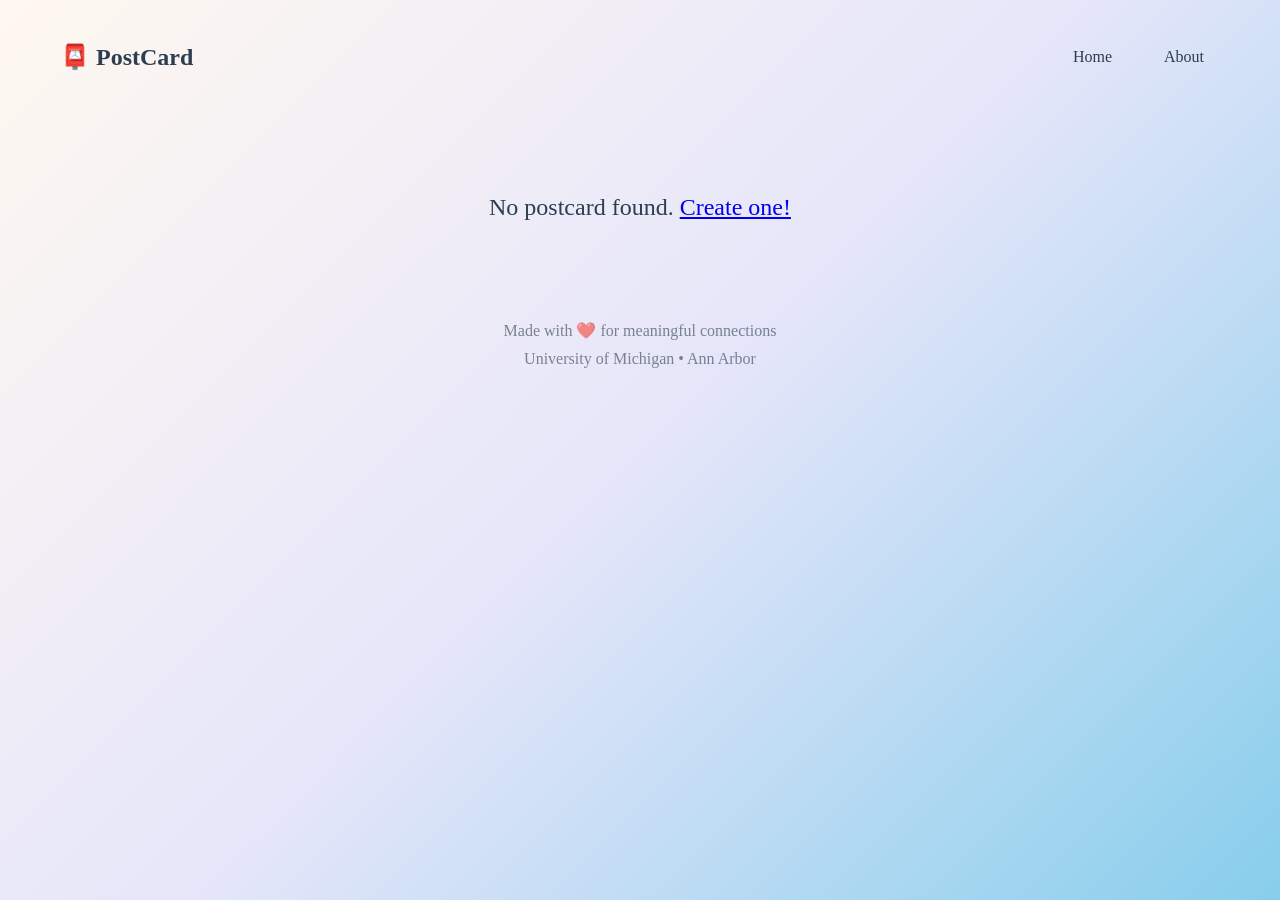
==== postcard-view.html @ ebce6b2e "Split monolithic Postcard.html into multi-page structure with shared CSS and JS Co-Authored-By: Clau" ====
<!--
  postcard-view.html — Received Postcard Page
  This is the page recipients open when they click a shared postcard link.
  URL param: ?view=<postcard_id>

  Displays the postcard in two halves:
    Front — the colored canvas drawing
    Back  — the handwritten message, sender name, and campus location

  Offers a "Download JPG" button that exports a full 1200×800 composite image.
  All interactivity is handled by postcard-view.js.
-->
<!DOCTYPE html>
<html lang="en">
<head>
    <meta charset="UTF-8">
    <meta name="viewport" content="width=device-width, initial-scale=1.0">
    <title>You've Got Mail! - Virtual Postcard Platform</title>
    <link rel="stylesheet" href="postcard.css">
</head>
<body>
    <div class="container">
        <!-- Header -->
        <header>
            <div class="logo">
                📮 PostCard
            </div>
            <nav>
                <button onclick="window.location.href='Postcard.html'">Home</button>
                <button onclick="window.location.href='Postcard.html#about'">About</button>
            </nav>
        </header>

        <!-- View Section (always active on this page) -->
        <div id="view" class="section active">
            <div style="text-align: center; margin-bottom: 40px;">
                <h2 style="font-size: 3rem; margin-bottom: 20px;">You've Got Mail! 💌</h2>
            </div>
            <div class="postcard-preview">
                <div class="postcard-sides">
                    <div>
                        <h3 style="text-align: center; margin-bottom: 15px;">Front</h3>
                        <div class="postcard-side postcard-front" id="viewFront">
                            <!-- Canvas inserted by JS -->
                        </div>
                    </div>
                    <div>
                        <h3 style="text-align: center; margin-bottom: 15px;">Back</h3>
                        <div class="postcard-side postcard-back">
                            <div id="viewMessage" style="font-size: 1.2rem; line-height: 1.8; margin-bottom: 30px;"></div>
                            <div style="padding-top: 20px; border-top: 2px dashed rgba(0,0,0,0.2);">
                                <div id="viewSender" style="margin-bottom: 10px; font-size: 1.1rem;"><strong>From:</strong> <span></span></div>
                                <div id="viewLocation" style="opacity: 0.7;"><strong>Sent from:</strong> <span></span></div>
                            </div>
                            <div class="stamp">💌</div>
                        </div>
                    </div>
                </div>
            </div>
            <div style="text-align: center; margin-top: 40px;">
                <button class="cta-button" onclick="downloadViewedPostcard()" style="margin-right: 10px;">📥 Download JPG</button>
                <button class="cta-button" onclick="window.location.href='Postcard.html'">Send One Back</button>
            </div>
        </div>

        <footer>
            <p>Made with ❤️ for meaningful connections</p>
            <p style="margin-top: 10px;">University of Michigan • Ann Arbor</p>
        </footer>
    </div>

    <script src="postcard-view.js"></script>
</body>
</html>
---- postcard.css ----
/*
 * postcard.css
 * Shared stylesheet for the Virtual Postcard Platform.
 * Imported by all three pages: Postcard.html, postcard-editor.html, postcard-view.html.
 * Defines CSS variables (colors), layout (header, nav, card grid),
 * editor components (canvas, tools, color swatches), postcard preview,
 * share modal, progress bar, and responsive breakpoints.
 */

* {
    margin: 0;
    padding: 0;
    box-sizing: border-box;
}

:root {
    --cream: #FFF8F0;
    --sage: #A8B5A0;
    --rose: #E8A598;
    --navy: #2C3E50;
    --gold: #D4AF37;
    --sky: #87CEEB;
    --lavender: #E6E6FA;
}

body {
    font-family: Georgia, serif;
    background: linear-gradient(135deg, var(--cream) 0%, var(--lavender) 50%, var(--sky) 100%);
    min-height: 100vh;
    color: var(--navy);
}

.container {
    max-width: 1200px;
    margin: 0 auto;
    padding: 20px;
}

/* Header */
header {
    display: flex;
    justify-content: space-between;
    align-items: center;
    padding: 20px 0;
    margin-bottom: 40px;
}

.logo {
    display: flex;
    align-items: center;
    gap: 10px;
    font-size: 24px;
    font-weight: bold;
    color: var(--navy);
}

/* Navigation */
nav {
    display: flex;
    gap: 20px;
}

nav button {
    background: none;
    border: none;
    color: var(--navy);
    cursor: pointer;
    font-family: Georgia, serif;
    font-size: 16px;
    padding: 8px 16px;
    border-radius: 20px;
    transition: all 0.3s;
}

nav button:hover {
    background: var(--rose);
    color: white;
}

/* Sections */
.section {
    display: none;
}

.section.active {
    display: block;
    animation: fadeIn 0.5s ease-out;
}

@keyframes fadeIn {
    from { opacity: 0; transform: translateY(20px); }
    to { opacity: 1; transform: translateY(0); }
}

/* Hero Section */
.hero {
    text-align: center;
    padding: 60px 20px;
}

.hero h1 {
    font-size: 4rem;
    line-height: 1.2;
    margin-bottom: 20px;
    color: var(--navy);
}

.hero .highlight {
    color: var(--rose);
}

.hero p {
    font-size: 1.5rem;
    margin-bottom: 40px;
    opacity: 0.8;
}

.cta-button {
    background: var(--rose);
    color: white;
    border: none;
    padding: 18px 40px;
    font-size: 1.2rem;
    border-radius: 50px;
    cursor: pointer;
    font-family: Georgia, serif;
    box-shadow: 0 10px 25px rgba(0,0,0,0.15);
    transition: all 0.3s;
}

.cta-button:hover {
    background: var(--navy);
    transform: translateY(-2px);
    box-shadow: 0 15px 35px rgba(0,0,0,0.2);
}

/* Card Grid */
.card-grid {
    display: grid;
    grid-template-columns: repeat(auto-fit, minmax(250px, 1fr));
    gap: 30px;
    margin: 40px 0;
}

.card {
    background: white;
    border-radius: 20px;
    padding: 30px;
    box-shadow: 0 4px 15px rgba(0,0,0,0.1);
    transition: all 0.3s;
    cursor: pointer;
    text-align: center;
}

.card:hover {
    transform: translateY(-5px);
    box-shadow: 0 10px 30px rgba(0,0,0,0.15);
}

.card-emoji {
    font-size: 4rem;
    margin-bottom: 15px;
}

.card h3 {
    font-size: 1.5rem;
    margin-bottom: 10px;
    color: var(--navy);
}

.card p {
    opacity: 0.7;
    line-height: 1.6;
}

/* Editor Section */
.editor {
    background: white;
    border-radius: 30px;
    padding: 40px;
    box-shadow: 0 10px 40px rgba(0,0,0,0.1);
    margin: 40px 0;
}

.editor h2 {
    text-align: center;
    font-size: 2.5rem;
    margin-bottom: 30px;
    color: var(--navy);
}

.canvas-container {
    display: flex;
    gap: 30px;
    flex-wrap: wrap;
}

.canvas-section {
    flex: 1;
    min-width: 300px;
}

#drawingCanvas {
    border: 3px solid var(--navy);
    border-radius: 15px;
    width: 100%;
    max-width: 600px;
    cursor: crosshair;
    box-shadow: 0 4px 20px rgba(0,0,0,0.1);
}

.tools {
    background: var(--cream);
    padding: 20px;
    border-radius: 15px;
    margin-bottom: 20px;
}

.tools h4 {
    margin-bottom: 15px;
    color: var(--navy);
}

.color-palette {
    display: flex;
    flex-wrap: wrap;
    gap: 10px;
    margin-bottom: 20px;
}

.color-swatch {
    width: 40px;
    height: 40px;
    border-radius: 50%;
    cursor: pointer;
    border: 3px solid transparent;
    transition: all 0.2s;
}

.color-swatch:hover,
.color-swatch.active {
    border-color: var(--navy);
    transform: scale(1.1);
}

.tool-buttons {
    display: flex;
    gap: 10px;
    flex-wrap: wrap;
}

.tool-btn {
    padding: 10px 20px;
    border: 2px solid var(--navy);
    background: white;
    border-radius: 25px;
    cursor: pointer;
    font-family: Georgia, serif;
    transition: all 0.3s;
}

.tool-btn:hover,
.tool-btn.active {
    background: var(--navy);
    color: white;
}

textarea, input {
    width: 100%;
    padding: 15px;
    border: 2px solid var(--sage);
    border-radius: 10px;
    font-family: Georgia, serif;
    font-size: 1rem;
    margin-bottom: 20px;
    resize: vertical;
}

textarea {
    min-height: 150px;
}

label {
    display: block;
    font-weight: bold;
    margin-bottom: 8px;
    color: var(--navy);
}

select {
    width: 100%;
    padding: 12px;
    border: 2px solid var(--sage);
    border-radius: 10px;
    font-family: Georgia, serif;
    font-size: 1rem;
    margin-bottom: 20px;
}

.radio-group {
    display: flex;
    flex-direction: column;
    gap: 15px;
    margin-bottom: 20px;
}

.radio-option {
    padding: 15px;
    border: 2px solid var(--sage);
    border-radius: 10px;
    cursor: pointer;
    transition: all 0.3s;
    display: flex;
    align-items: center;
    gap: 15px;
}

.radio-option:hover {
    background: var(--cream);
}

.radio-option input[type="radio"] {
    width: auto;
    margin: 0;
}

/* Postcard Preview */
.postcard-preview {
    background: white;
    border-radius: 20px;
    padding: 30px;
    box-shadow: 0 10px 30px rgba(0,0,0,0.15);
    margin: 30px 0;
}

.postcard-sides {
    display: grid;
    grid-template-columns: repeat(auto-fit, minmax(300px, 1fr));
    gap: 30px;
}

.postcard-side {
    border: 2px solid var(--navy);
    border-radius: 15px;
    padding: 20px;
    min-height: 400px;
}

.postcard-front {
    background: linear-gradient(135deg, rgba(168, 181, 160, 0.2), rgba(232, 165, 152, 0.2));
    display: flex;
    align-items: center;
    justify-content: center;
}

.postcard-back {
    background: var(--cream);
    display: flex;
    flex-direction: column;
    justify-content: space-between;
}

.stamp {
    width: 60px;
    height: 60px;
    border: 4px solid var(--rose);
    border-radius: 10px;
    display: flex;
    align-items: center;
    justify-content: center;
    font-size: 2rem;
    align-self: flex-end;
    margin-top: auto;
}

/* Action Buttons */
.action-buttons {
    display: flex;
    gap: 15px;
    margin-top: 30px;
    flex-wrap: wrap;
}

.btn-secondary {
    background: var(--sage);
    color: white;
    border: none;
    padding: 15px 30px;
    font-size: 1.1rem;
    border-radius: 50px;
    cursor: pointer;
    font-family: Georgia, serif;
    transition: all 0.3s;
    flex: 1;
    min-width: 150px;
}

.btn-secondary:hover {
    background: var(--navy);
}

/* Share Modal */
.modal {
    display: none;
    position: fixed;
    top: 0;
    left: 0;
    right: 0;
    bottom: 0;
    background: rgba(0,0,0,0.7);
    z-index: 1000;
    align-items: center;
    justify-content: center;
}

.modal.active {
    display: flex;
}

.modal-content {
    background: white;
    border-radius: 30px;
    padding: 40px;
    max-width: 500px;
    width: 90%;
    text-align: center;
    position: relative;
    animation: slideUp 0.3s ease-out;
}

@keyframes slideUp {
    from { transform: translateY(100px); opacity: 0; }
    to { transform: translateY(0); opacity: 1; }
}

.modal-close {
    position: absolute;
    top: 20px;
    right: 20px;
    background: none;
    border: none;
    font-size: 2rem;
    cursor: pointer;
    color: var(--navy);
}

.share-url {
    background: var(--cream);
    padding: 15px;
    border-radius: 10px;
    margin: 20px 0;
    word-break: break-all;
    font-family: monospace;
}

/* Responsive */
@media (max-width: 768px) {
    .hero h1 {
        font-size: 2.5rem;
    }

    .hero p {
        font-size: 1.2rem;
    }

    .canvas-container {
        flex-direction: column;
    }

    .card-grid {
        grid-template-columns: repeat(auto-fit, minmax(150px, 1fr));
        gap: 15px;
    }

    .action-buttons {
        flex-direction: column;
    }

    .action-buttons button {
        width: 100%;
    }
}

.progress-bar {
    display: flex;
    justify-content: center;
    align-items: center;
    gap: 20px;
    margin-bottom: 40px;
}

.progress-step {
    display: flex;
    align-items: center;
    gap: 10px;
}

.progress-circle {
    width: 40px;
    height: 40px;
    border-radius: 50%;
    background: #ddd;
    display: flex;
    align-items: center;
    justify-content: center;
    font-weight: bold;
    transition: all 0.3s;
}

.progress-circle.active {
    background: var(--rose);
    color: white;
}

.progress-line {
    width: 60px;
    height: 2px;
    background: #ddd;
}

footer {
    text-align: center;
    padding: 40px 20px;
    opacity: 0.6;
}
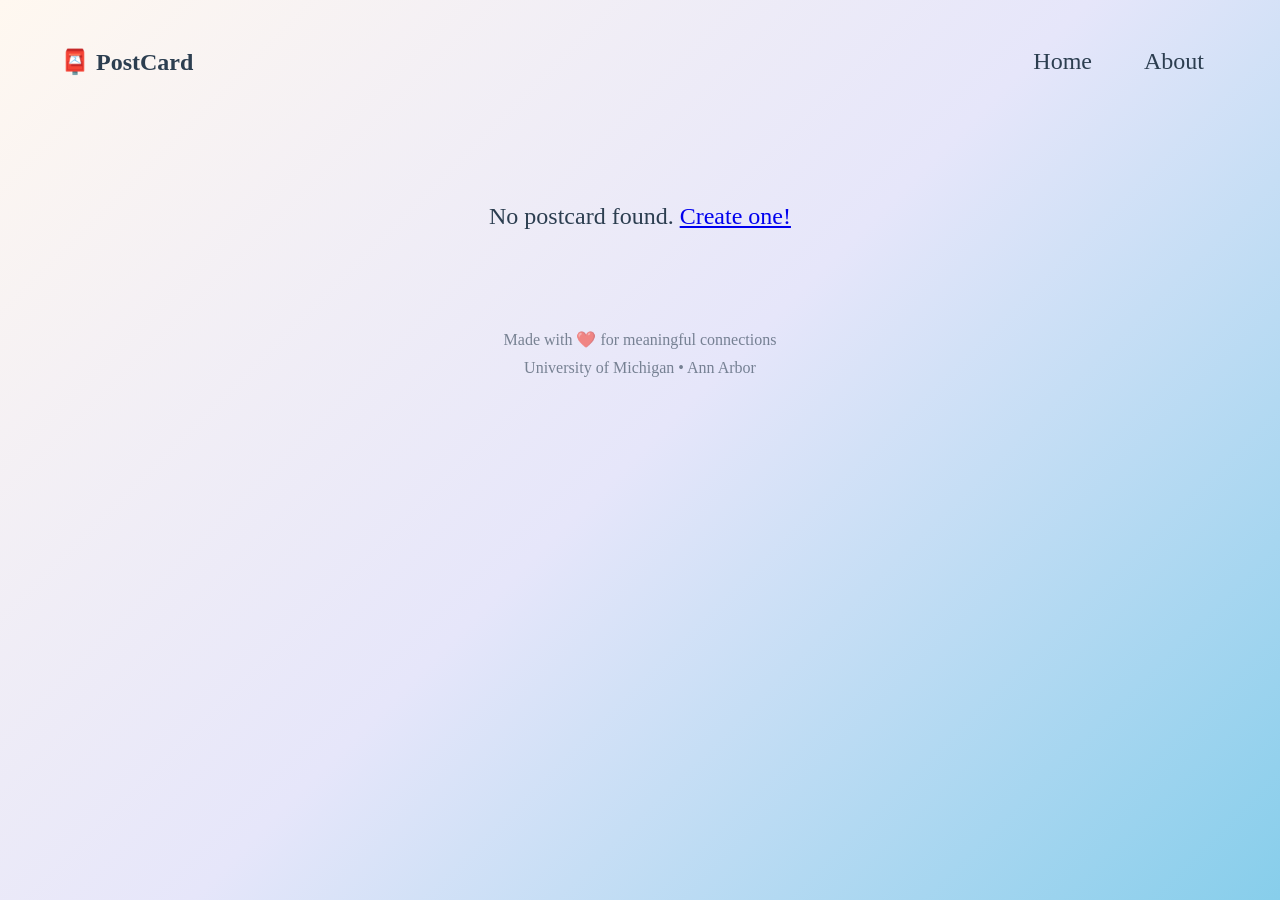
==== commit 593462a1: "Restructure site based on feedback: 2-page flow, live preview layout, better CTA" ====
--- a/postcard-view.html
+++ b/postcard-view.html
@@ -2,73 +2,68 @@
   postcard-view.html — Received Postcard Page
   This is the page recipients open when they click a shared postcard link.
   URL param: ?view=<postcard_id>
-
   Displays the postcard in two halves:
     Front — the colored canvas drawing
     Back  — the handwritten message, sender name, and campus location
-
   Offers a "Download JPG" button that exports a full 1200×800 composite image.
   All interactivity is handled by postcard-view.js.
 -->
 <!DOCTYPE html>
 <html lang="en">
 <head>
-    <meta charset="UTF-8">
-    <meta name="viewport" content="width=device-width, initial-scale=1.0">
-    <title>You've Got Mail! - Virtual Postcard Platform</title>
-    <link rel="stylesheet" href="postcard.css">
+  <meta charset="UTF-8">
+  <meta name="viewport" content="width=device-width, initial-scale=1.0">
+  <title>You've Got Mail! - Virtual Postcard Platform</title>
+  <link rel="stylesheet" href="postcard.css">
 </head>
 <body>
-    <div class="container">
-        <!-- Header -->
-        <header>
-            <div class="logo">
-                📮 PostCard
+  <div class="container">
+    <!-- Header -->
+    <header>
+      <div class="logo">📮 PostCard</div>
+      <nav>
+        <button onclick="window.location.href='Postcard.html'">Home</button>
+        <button onclick="window.location.href='Postcard.html#about'">About</button>
+      </nav>
+    </header>
+
+    <!-- View Section -->
+    <div id="view" class="section active">
+      <div style="text-align: center; margin-bottom: 40px;">
+        <h2 style="font-size: 3rem; margin-bottom: 20px;">You've Got Mail! 💌</h2>
+      </div>
+      <div class="postcard-preview">
+        <div class="postcard-sides">
+          <div>
+            <h3 style="text-align: center; margin-bottom: 15px;">Front</h3>
+            <div class="postcard-side postcard-front" id="viewFront">
+              <!-- Canvas inserted by JS -->
             </div>
-            <nav>
-                <button onclick="window.location.href='Postcard.html'">Home</button>
-                <button onclick="window.location.href='Postcard.html#about'">About</button>
-            </nav>
-        </header>
-
-        <!-- View Section (always active on this page) -->
-        <div id="view" class="section active">
-            <div style="text-align: center; margin-bottom: 40px;">
-                <h2 style="font-size: 3rem; margin-bottom: 20px;">You've Got Mail! 💌</h2>
+          </div>
+          <div>
+            <h3 style="text-align: center; margin-bottom: 15px;">Back</h3>
+            <div class="postcard-side postcard-back">
+              <div id="viewMessage" style="font-size: 1.2rem; line-height: 1.8; margin-bottom: 30px;"></div>
+              <div style="padding-top: 20px; border-top: 2px dashed rgba(0,0,0,0.2);">
+                <div id="viewSender" style="margin-bottom: 10px; font-size: 1.1rem;"><strong>From:</strong> <span></span></div>
+                <div id="viewLocation" style="opacity: 0.7;"><strong>Sent from:</strong> <span></span></div>
+              </div>
+              <div class="stamp">💌</div>
             </div>
-            <div class="postcard-preview">
-                <div class="postcard-sides">
-                    <div>
-                        <h3 style="text-align: center; margin-bottom: 15px;">Front</h3>
-                        <div class="postcard-side postcard-front" id="viewFront">
-                            <!-- Canvas inserted by JS -->
-                        </div>
-                    </div>
-                    <div>
-                        <h3 style="text-align: center; margin-bottom: 15px;">Back</h3>
-                        <div class="postcard-side postcard-back">
-                            <div id="viewMessage" style="font-size: 1.2rem; line-height: 1.8; margin-bottom: 30px;"></div>
-                            <div style="padding-top: 20px; border-top: 2px dashed rgba(0,0,0,0.2);">
-                                <div id="viewSender" style="margin-bottom: 10px; font-size: 1.1rem;"><strong>From:</strong> <span></span></div>
-                                <div id="viewLocation" style="opacity: 0.7;"><strong>Sent from:</strong> <span></span></div>
-                            </div>
-                            <div class="stamp">💌</div>
-                        </div>
-                    </div>
-                </div>
-            </div>
-            <div style="text-align: center; margin-top: 40px;">
-                <button class="cta-button" onclick="downloadViewedPostcard()" style="margin-right: 10px;">📥 Download JPG</button>
-                <button class="cta-button" onclick="window.location.href='Postcard.html'">Send One Back</button>
-            </div>
+          </div>
         </div>
-
-        <footer>
-            <p>Made with ❤️ for meaningful connections</p>
-            <p style="margin-top: 10px;">University of Michigan • Ann Arbor</p>
-        </footer>
+      </div>
+      <div style="text-align: center; margin-top: 40px;">
+        <button class="cta-button" onclick="downloadViewedPostcard()" style="margin-right: 10px;">📥 Download JPG</button>
+        <button class="cta-button" onclick="window.location.href='Postcard.html'">Send One Back</button>
+      </div>
     </div>
 
-    <script src="postcard-view.js"></script>
+    <footer>
+      <p>Made with ❤️ for meaningful connections</p>
+      <p style="margin-top: 10px;">University of Michigan • Ann Arbor</p>
+    </footer>
+  </div>
+  <script src="postcard-view.js"></script>
 </body>
 </html>
--- a/postcard.css
+++ b/postcard.css
@@ -2,9 +2,6 @@
  * postcard.css
  * Shared stylesheet for the Virtual Postcard Platform.
  * Imported by all three pages: Postcard.html, postcard-editor.html, postcard-view.html.
- * Defines CSS variables (colors), layout (header, nav, card grid),
- * editor components (canvas, tools, color swatches), postcard preview,
- * share modal, progress bar, and responsive breakpoints.
  */
 
 * {
@@ -54,7 +51,7 @@
     color: var(--navy);
 }
 
-/* Navigation */
+/* Navigation — larger buttons per feedback */
 nav {
     display: flex;
     gap: 20px;
@@ -66,7 +63,7 @@
     color: var(--navy);
     cursor: pointer;
     font-family: Georgia, serif;
-    font-size: 16px;
+    font-size: 1.5rem;
     padding: 8px 16px;
     border-radius: 20px;
     transition: all 0.3s;
@@ -96,12 +93,21 @@
 .hero {
     text-align: center;
     padding: 60px 20px;
+    position: relative;
+    overflow: hidden;
+}
+
+.hero h1,
+.hero p,
+.hero .cta-button {
+    position: relative;
+    z-index: 1;
 }
 
 .hero h1 {
     font-size: 4rem;
     line-height: 1.2;
-    margin-bottom: 20px;
+    margin-bottom: 30px;
     color: var(--navy);
 }
 
@@ -109,30 +115,53 @@
     color: var(--rose);
 }
 
-.hero p {
-    font-size: 1.5rem;
-    margin-bottom: 40px;
-    opacity: 0.8;
-}
-
+/* CTA Button — improved contrast per feedback */
 .cta-button {
     background: var(--rose);
-    color: white;
+    color: #2C3E50;
     border: none;
     padding: 18px 40px;
     font-size: 1.2rem;
+    font-weight: bold;
     border-radius: 50px;
     cursor: pointer;
     font-family: Georgia, serif;
-    box-shadow: 0 10px 25px rgba(0,0,0,0.15);
+    box-shadow: 0 4px 12px rgba(0,0,0,0.1);
     transition: all 0.3s;
 }
 
 .cta-button:hover {
     background: var(--navy);
+    color: white;
     transform: translateY(-2px);
-    box-shadow: 0 15px 35px rgba(0,0,0,0.2);
-}
+    box-shadow: 0 8px 20px rgba(0,0,0,0.15);
+}
+
+/* Background scattered postcards on home page */
+.bg-postcards {
+    position: absolute;
+    inset: 0;
+    pointer-events: none;
+    z-index: 0;
+}
+
+.bg-pc {
+    position: absolute;
+    width: 185px;
+    border-radius: 10px;
+    box-shadow: 0 8px 25px rgba(0,0,0,0.18);
+    opacity: 0.4;
+}
+
+/* Left column */
+.bp1 { top:  2%;   left:  12px; transform: rotate(-10deg); }
+.bp3 { top:  37%;  left:  18px; transform: rotate(7deg);   }
+.bp5 { top:  70%;  left:  12px; transform: rotate(12deg);  }
+
+/* Right column */
+.bp2 { top:   5%;  right: 12px; transform: rotate(9deg);   }
+.bp4 { top:  38%;  right: 18px; transform: rotate(-8deg);  }
+.bp6 { top:  72%;  right: 12px; transform: rotate(-6deg);  }
 
 /* Card Grid */
 .card-grid {
@@ -148,22 +177,26 @@
     padding: 30px;
     box-shadow: 0 4px 15px rgba(0,0,0,0.1);
     transition: all 0.3s;
-    cursor: pointer;
     text-align: center;
 }
 
-.card:hover {
-    transform: translateY(-5px);
-    box-shadow: 0 10px 30px rgba(0,0,0,0.15);
+/* Feature cards are non-clickable info cards */
+.feature-card {
+    cursor: default;
+}
+
+.feature-card:hover {
+    transform: none;
+    box-shadow: 0 4px 15px rgba(0,0,0,0.1);
 }
 
 .card-emoji {
-    font-size: 4rem;
+    font-size: 3rem;
     margin-bottom: 15px;
 }
 
 .card h3 {
-    font-size: 1.5rem;
+    font-size: 1.3rem;
     margin-bottom: 10px;
     color: var(--navy);
 }
@@ -171,9 +204,13 @@
 .card p {
     opacity: 0.7;
     line-height: 1.6;
-}
-
-/* Editor Section */
+    font-size: 0.95rem;
+}
+
+/* ═══════════════════════════════════════════
+   EDITOR SECTION — Restructured Layout
+   ═══════════════════════════════════════════ */
+
 .editor {
     background: white;
     border-radius: 30px;
@@ -189,81 +226,116 @@
     color: var(--navy);
 }
 
-.canvas-container {
+/* Steps at top (occasion + template) */
+.editor-step {
+    margin-bottom: 20px;
+}
+
+/* Template Picker */
+.template-grid {
+    display: flex;
+    gap: 10px;
+    overflow-x: auto;
+    padding: 6px 2px;
+}
+
+.template-thumb {
+    width: 110px;
+    height: 75px;
+    object-fit: cover;
+    border-radius: 8px;
+    cursor: pointer;
+    border: 3px solid transparent;
+    flex-shrink: 0;
+    transition: border-color 0.2s, box-shadow 0.2s;
+}
+
+.template-thumb:hover {
+    border-color: var(--rose);
+}
+
+.template-thumb.active {
+    border-color: var(--navy);
+    box-shadow: 0 0 0 2px var(--navy);
+}
+
+/* Main two-column layout: previews left, controls right */
+.editor-layout {
     display: flex;
     gap: 30px;
-    flex-wrap: wrap;
-}
-
-.canvas-section {
+    margin-top: 24px;
+}
+
+.editor-preview-col {
     flex: 1;
-    min-width: 300px;
+    min-width: 0;
+    display: flex;
+    flex-direction: column;
+    gap: 24px;
+}
+
+.editor-controls-col {
+    flex: 1;
+    min-width: 0;
+    display: flex;
+    flex-direction: column;
+    gap: 16px;
+}
+
+.preview-block {
+    display: flex;
+    flex-direction: column;
+}
+
+.preview-label {
+    text-align: center;
+    margin-bottom: 12px;
+    font-size: 1.1rem;
+    opacity: 0.75;
+    font-weight: normal;
+    letter-spacing: 0.05em;
+}
+
+/* Control groups */
+.control-group {
+    background: var(--cream);
+    border-radius: 15px;
+    padding: 15px;
+}
+
+.control-group-title {
+    margin-bottom: 10px;
+    color: var(--navy);
+    font-size: 0.95rem;
+}
+
+/* Canvas */
+.canvas-wrapper {
+    position: relative;
+    display: inline-block;
+    line-height: 0;
+    width: 100%;
 }
 
 #drawingCanvas {
     border: 3px solid var(--navy);
     border-radius: 15px;
     width: 100%;
-    max-width: 600px;
     cursor: crosshair;
     box-shadow: 0 4px 20px rgba(0,0,0,0.1);
 }
 
-.tools {
-    background: var(--cream);
-    padding: 20px;
-    border-radius: 15px;
-    margin-bottom: 20px;
-}
-
-.tools h4 {
-    margin-bottom: 15px;
-    color: var(--navy);
-}
-
-.color-palette {
-    display: flex;
-    flex-wrap: wrap;
-    gap: 10px;
-    margin-bottom: 20px;
-}
-
-.color-swatch {
-    width: 40px;
-    height: 40px;
-    border-radius: 50%;
-    cursor: pointer;
-    border: 3px solid transparent;
-    transition: all 0.2s;
-}
-
-.color-swatch:hover,
-.color-swatch.active {
-    border-color: var(--navy);
-    transform: scale(1.1);
-}
-
-.tool-buttons {
-    display: flex;
-    gap: 10px;
-    flex-wrap: wrap;
-}
-
-.tool-btn {
-    padding: 10px 20px;
-    border: 2px solid var(--navy);
-    background: white;
-    border-radius: 25px;
-    cursor: pointer;
-    font-family: Georgia, serif;
-    transition: all 0.3s;
-}
-
-.tool-btn:hover,
-.tool-btn.active {
-    background: var(--navy);
-    color: white;
-}
+.decorations-overlay {
+    position: absolute;
+    top: 0; left: 0;
+    width: 100%; height: 100%;
+    pointer-events: none;
+    overflow: hidden;
+}
+
+/* ═══════════════════════════════════════════
+   FORM ELEMENTS
+   ═══════════════════════════════════════════ */
 
 textarea, input {
     width: 100%;
@@ -297,34 +369,10 @@
     margin-bottom: 20px;
 }
 
-.radio-group {
-    display: flex;
-    flex-direction: column;
-    gap: 15px;
-    margin-bottom: 20px;
-}
-
-.radio-option {
-    padding: 15px;
-    border: 2px solid var(--sage);
-    border-radius: 10px;
-    cursor: pointer;
-    transition: all 0.3s;
-    display: flex;
-    align-items: center;
-    gap: 15px;
-}
-
-.radio-option:hover {
-    background: var(--cream);
-}
-
-.radio-option input[type="radio"] {
-    width: auto;
-    margin: 0;
-}
-
-/* Postcard Preview */
+/* ═══════════════════════════════════════════
+   POSTCARD PREVIEW (view page + editor back)
+   ═══════════════════════════════════════════ */
+
 .postcard-preview {
     background: white;
     border-radius: 20px;
@@ -343,14 +391,15 @@
     border: 2px solid var(--navy);
     border-radius: 15px;
     padding: 20px;
-    min-height: 400px;
+    min-height: 300px;
 }
 
 .postcard-front {
     background: linear-gradient(135deg, rgba(168, 181, 160, 0.2), rgba(232, 165, 152, 0.2));
-    display: flex;
-    align-items: center;
-    justify-content: center;
+    padding: 0;
+    overflow: hidden;
+    border-radius: 13px;
+    min-height: auto;
 }
 
 .postcard-back {
@@ -373,13 +422,245 @@
     margin-top: auto;
 }
 
-/* Action Buttons */
-.action-buttons {
-    display: flex;
-    gap: 15px;
-    margin-top: 30px;
+/* ═══════════════════════════════════════════
+   COLOR SWATCHES & TOOLS
+   ═══════════════════════════════════════════ */
+
+.color-palette {
+    display: flex;
     flex-wrap: wrap;
-}
+    gap: 10px;
+    margin-bottom: 20px;
+}
+
+.color-swatch {
+    width: 40px;
+    height: 40px;
+    border-radius: 50%;
+    cursor: pointer;
+    border: 3px solid transparent;
+    transition: all 0.2s;
+}
+
+.color-swatch:hover,
+.color-swatch.active {
+    border-color: var(--navy);
+    transform: scale(1.1);
+}
+
+.tool-buttons {
+    display: flex;
+    gap: 10px;
+    flex-wrap: wrap;
+}
+
+.tool-btn {
+    padding: 10px 20px;
+    border: 2px solid var(--navy);
+    background: white;
+    border-radius: 25px;
+    cursor: pointer;
+    font-family: Georgia, serif;
+    transition: all 0.3s;
+}
+
+.tool-btn:hover,
+.tool-btn.active {
+    background: var(--navy);
+    color: white;
+}
+
+/* ═══════════════════════════════════════════
+   DECORATIONS / STAMPS / STICKERS
+   ═══════════════════════════════════════════ */
+
+.decoration-panel {
+    width: 100%;
+    background: var(--cream);
+    border-radius: 15px;
+    padding: 15px;
+    margin-bottom: 20px;
+    display: flex;
+    flex-direction: column;
+}
+
+.deco-item {
+    position: absolute;
+    pointer-events: all;
+    cursor: move;
+    user-select: none;
+    touch-action: none;
+    display: flex;
+    align-items: center;
+    justify-content: center;
+}
+
+.deco-stamp {
+    font-family: Georgia, serif;
+    font-weight: bold;
+    white-space: nowrap;
+    line-height: 1.4;
+}
+
+.deco-sticker {
+    line-height: 1;
+}
+
+.deco-delete {
+    position: absolute;
+    top: -9px; right: -9px;
+    width: 18px; height: 18px;
+    background: #e74c3c;
+    color: white;
+    border: none;
+    border-radius: 50%;
+    font-size: 11px;
+    cursor: pointer;
+    display: none;
+    align-items: center;
+    justify-content: center;
+    line-height: 1;
+    padding: 0;
+    z-index: 10;
+}
+
+.deco-item:hover .deco-delete,
+.deco-item.selected .deco-delete {
+    display: flex;
+}
+
+.resize-handle {
+    position: absolute;
+    bottom: -6px; right: -6px;
+    width: 13px; height: 13px;
+    background: white;
+    border: 2px solid #888;
+    border-radius: 3px;
+    cursor: se-resize;
+    display: none;
+    z-index: 10;
+}
+
+.deco-item:hover .resize-handle,
+.deco-item.selected .resize-handle {
+    display: block;
+}
+
+/* Stamp presets */
+.stamp-presets {
+    display: flex;
+    flex-wrap: wrap;
+    gap: 6px;
+    max-height: 80px;
+    overflow-y: auto;
+}
+
+.stamp-preset-btn {
+    padding: 4px 10px;
+    border: 1.5px solid var(--sage);
+    background: white;
+    border-radius: 20px;
+    cursor: pointer;
+    font-size: 0.75rem;
+    font-family: Georgia, serif;
+    color: var(--navy);
+    white-space: nowrap;
+    transition: all 0.15s;
+}
+
+.stamp-preset-btn:hover {
+    background: var(--sage);
+    color: white;
+}
+
+.stamp-color-swatch {
+    width: 22px;
+    height: 22px;
+    border-radius: 50%;
+    cursor: pointer;
+    border: 2px solid transparent;
+    transition: transform 0.15s;
+    flex-shrink: 0;
+}
+
+.stamp-color-swatch:hover {
+    transform: scale(1.2);
+}
+
+.stamp-color-swatch.active {
+    border-color: var(--navy);
+    transform: scale(1.15);
+    box-shadow: 0 0 0 1px white inset;
+}
+
+/* Emoji picker & toggle */
+.emoji-toggle-btn {
+    font-size: 1.3rem;
+    background: white;
+    border: 2px solid var(--sage);
+    border-radius: 8px;
+    padding: 5px 8px;
+    cursor: pointer;
+    transition: opacity 0.2s;
+    flex-shrink: 0;
+}
+
+.emoji-picker {
+    display: flex;
+    flex-wrap: wrap;
+    gap: 4px;
+    background: white;
+    border: 1.5px solid #ddd;
+    border-radius: 10px;
+    padding: 8px;
+    max-height: 130px;
+    overflow-y: auto;
+}
+
+.sticker-btn {
+    width: 46px;
+    height: 46px;
+    font-size: 1.6rem;
+    border: none;
+    background: white;
+    border-radius: 10px;
+    cursor: pointer;
+    transition: transform 0.15s;
+    display: flex;
+    align-items: center;
+    justify-content: center;
+    flex-shrink: 0;
+}
+
+.sticker-btn:hover {
+    transform: scale(1.25);
+}
+
+/* Range input */
+input[type="range"] {
+    -webkit-appearance: none;
+    appearance: none;
+    height: 6px;
+    border-radius: 3px;
+    background: linear-gradient(to right, var(--sage) var(--fill, 85%), #ddd var(--fill, 85%));
+    outline: none;
+    cursor: pointer;
+}
+
+input[type="range"]::-webkit-slider-thumb {
+    -webkit-appearance: none;
+    width: 16px;
+    height: 16px;
+    border-radius: 50%;
+    background: var(--sage);
+    cursor: pointer;
+    border: 2px solid white;
+    box-shadow: 0 1px 3px rgba(0,0,0,0.2);
+}
+
+/* ═══════════════════════════════════════════
+   BUTTONS
+   ═══════════════════════════════════════════ */
 
 .btn-secondary {
     background: var(--sage);
@@ -399,7 +680,10 @@
     background: var(--navy);
 }
 
-/* Share Modal */
+/* ═══════════════════════════════════════════
+   SHARE MODAL
+   ═══════════════════════════════════════════ */
+
 .modal {
     display: none;
     position: fixed;
@@ -453,17 +737,26 @@
     font-family: monospace;
 }
 
-/* Responsive */
+/* ═══════════════════════════════════════════
+   FOOTER
+   ═══════════════════════════════════════════ */
+
+footer {
+    text-align: center;
+    padding: 40px 20px;
+    opacity: 0.6;
+}
+
+/* ═══════════════════════════════════════════
+   RESPONSIVE
+   ═══════════════════════════════════════════ */
+
 @media (max-width: 768px) {
     .hero h1 {
         font-size: 2.5rem;
     }
 
-    .hero p {
-        font-size: 1.2rem;
-    }
-
-    .canvas-container {
+    .editor-layout {
         flex-direction: column;
     }
 
@@ -472,54 +765,28 @@
         gap: 15px;
     }
 
-    .action-buttons {
+    .postcard-preview {
+        padding: 15px;
+    }
+
+    .postcard-sides {
+        grid-template-columns: 1fr;
+        gap: 20px;
+    }
+
+    .postcard-sides > div {
+        display: flex;
         flex-direction: column;
+        align-items: center;
     }
 
-    .action-buttons button {
+    .postcard-sides h3 {
+        text-align: center;
         width: 100%;
     }
-}
-
-.progress-bar {
-    display: flex;
-    justify-content: center;
-    align-items: center;
-    gap: 20px;
-    margin-bottom: 40px;
-}
-
-.progress-step {
-    display: flex;
-    align-items: center;
-    gap: 10px;
-}
-
-.progress-circle {
-    width: 40px;
-    height: 40px;
-    border-radius: 50%;
-    background: #ddd;
-    display: flex;
-    align-items: center;
-    justify-content: center;
-    font-weight: bold;
-    transition: all 0.3s;
-}
-
-.progress-circle.active {
-    background: var(--rose);
-    color: white;
-}
-
-.progress-line {
-    width: 60px;
-    height: 2px;
-    background: #ddd;
-}
-
-footer {
-    text-align: center;
-    padding: 40px 20px;
-    opacity: 0.6;
-}
+
+    .postcard-side {
+        width: 100%;
+        max-width: 320px;
+    }
+}
